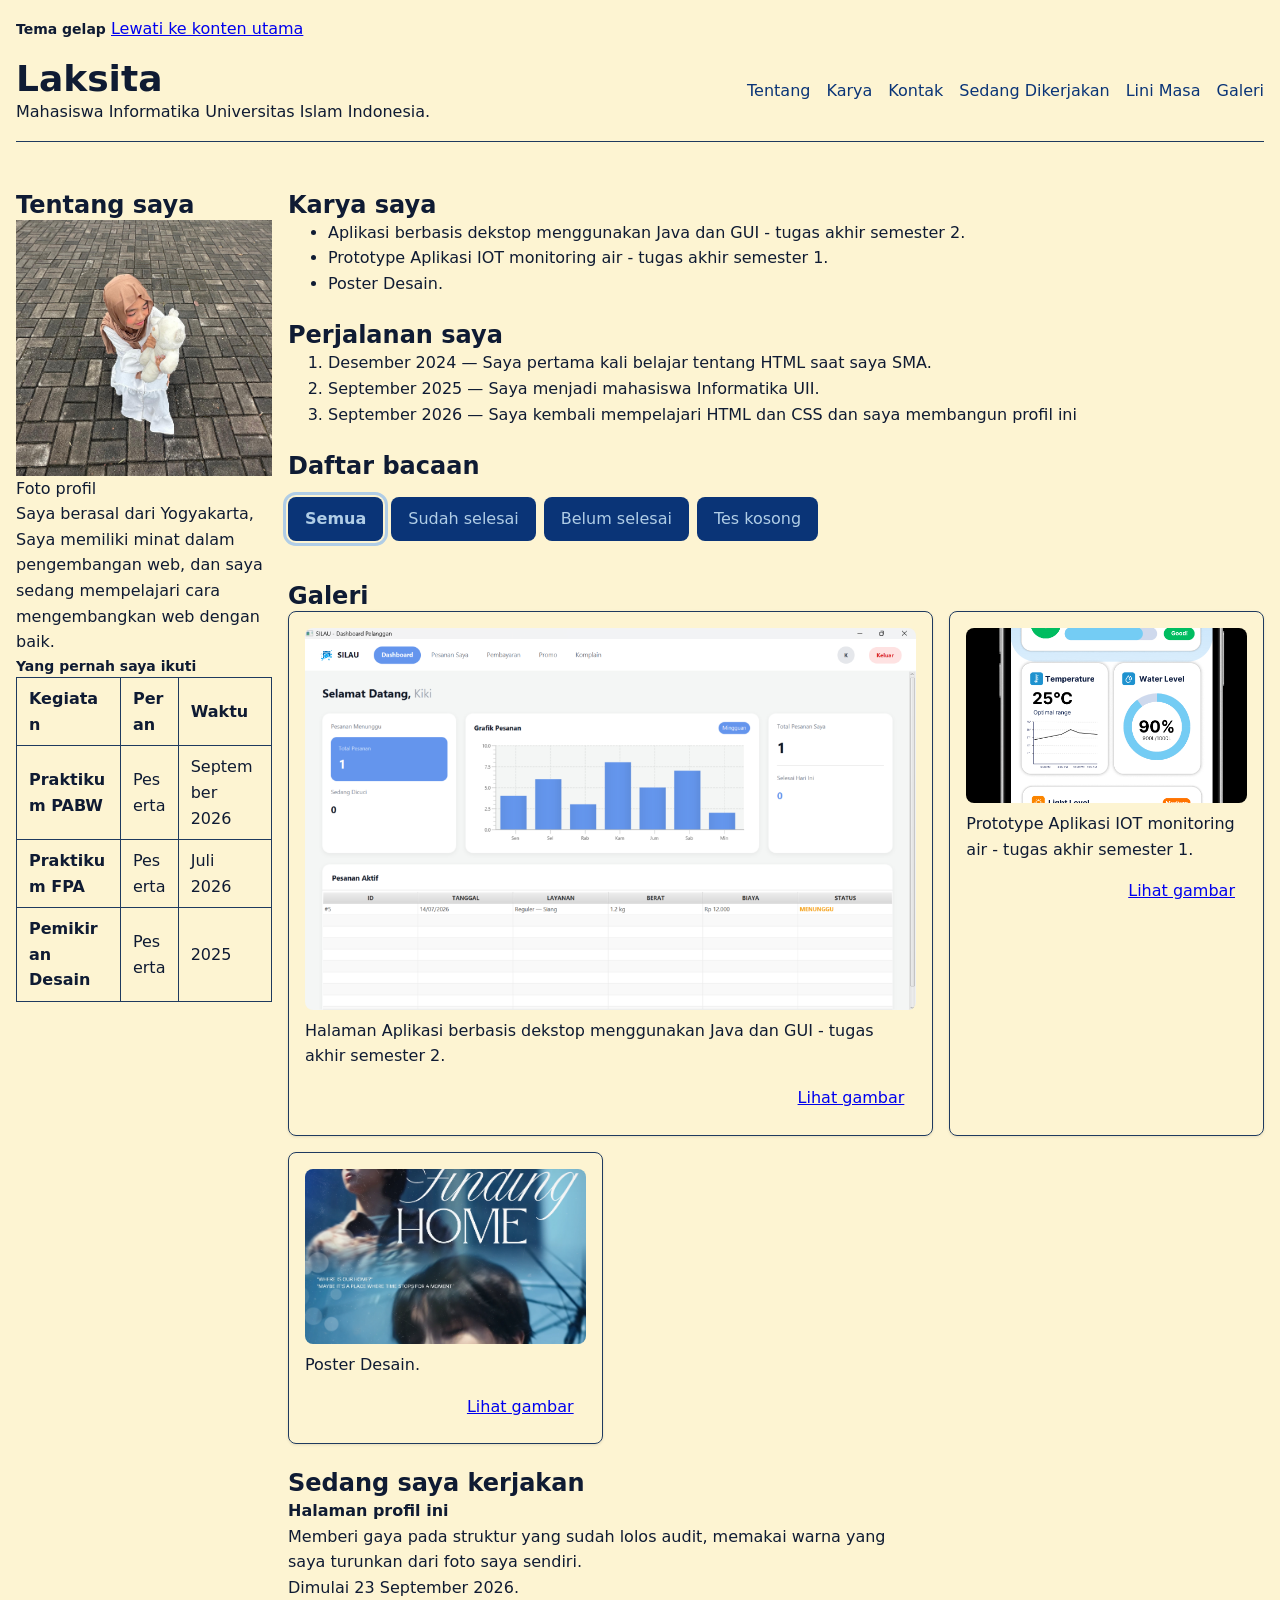
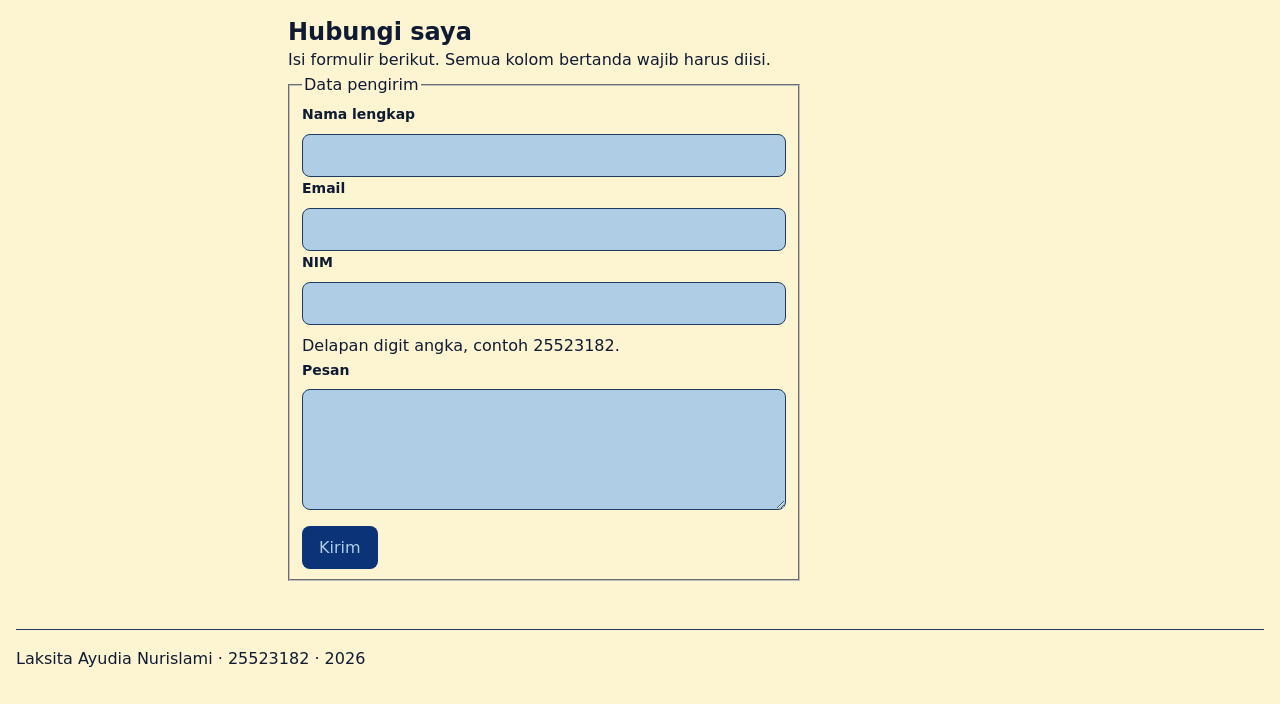
==== worksheet-p10/profil.html @ 8fb6572e "WS p10" ====
<!DOCTYPE html>

<html lang="id">


<head>
  <meta charset="utf-8">
  <meta name="viewport" content="width=device-width, initial-scale=1.0">
  <meta name="color-scheme" content="light dark">

  
  <title>Laksita Ayudia Nurislami — PABW 2026/2027</title>
  <meta name="description" content="Halaman profil mahasiswa PABW: tentang saya, karya, dan kontak.">

  <link rel="stylesheet" href="css/tokens.css">
  <link rel="stylesheet" href="css/base.css"> 
  <link rel="stylesheet" href="css/layout.css">
  <link rel="stylesheet" href="css/komponen.css"> 
  <link rel="stylesheet" href="css/tema.css"> 
  <link rel="stylesheet" href="css/responsif.css">
</head>

<body>
  <input type="checkbox" id="tema" class="pengalih-tema">
  <label for="tema" class="tombol-tema">Tema gelap</label>
  <a class="lewati" href="#utama">Lewati ke konten utama</a>

  <div class="page">
    <header class="kepala navbar">
      <div class="merek">
        <h1>Laksita</h1>
        <p class="tagline">Mahasiswa Informatika Universitas Islam Indonesia.</p>
      </div>
        <nav aria-label="Navigasi utama">
          <ul>
            <li><a href="#tentang">Tentang</a></li>
            <li><a href="#karya">Karya</a></li>
            <li><a href="#kontak">Kontak</a></li>
            <li><a href="#sedang-dikerjakan">Sedang Dikerjakan</a></li>
            <li><a href="#lini-masa">Lini Masa</a></li>
            <li><a href="#galeri">Galeri</a></li>
          </ul>
        </nav>
    </header>

    <main id="utama" class="isi">
      <aside class="sisi">
        <section id="tentang">
          <h2>Tentang saya</h2>
            <figure class="foto">
              <img src="media/foto-profil.jpg"
                  alt="Foto diri saya memegang boneka."
                  width="480" height="480" loading="lazy">
              <figcaption>Foto profil</figcaption>
            </figure>
          <p>Saya berasal dari Yogyakarta, Saya memiliki minat dalam pengembangan web,
            dan saya sedang mempelajari cara mengembangkan web dengan baik.</p>
          
          <div class="table-wrap">
          <table>
            <caption>Yang pernah saya ikuti</caption>
            <thead>
              <tr>
                <th scope="col">Kegiatan</th>
                <th scope="col">Peran</th>
                <th scope="col">Waktu</th>
              </tr>
            </thead>
            <tbody>
              <tr>
                <th scope="row">Praktikum PABW</th>
                <td>Peserta</td>
                <td><time datetime="2026-09">September 2026</time></td>
              </tr>
              <tr>
                <th scope="row">Praktikum FPA</th>
                <td>Peserta</td>
                <td><time datetime="2026-07">Juli 2026</time></td>
              </tr>
              <tr>
                <th scope="row">Pemikiran Desain</th>
                <td>Peserta</td>
                <td><time datetime="2025">2025</time></td>
              </tr>
            </tbody>
          </table>
          </div>
        </section>
      </aside>

      <div class="utama">
        <section id="karya">
          <h2>Karya saya</h2>

          <ul>
            <li>Aplikasi berbasis dekstop menggunakan Java dan GUI - tugas akhir semester 2.</li>
            <li>Prototype Aplikasi IOT monitoring air - tugas akhir semester 1.</li>
            <li>Poster Desain.</li>
          </ul>
        </section>

        <section id="lini-masa">
              <h2>Perjalanan saya</h2>
              <ol class="lini">
                  <li><time datetime="2024-12">Desember 2024</time> — Saya pertama kali belajar tentang HTML saat saya SMA.</li>
                  <li><time datetime="2025-09">September 2025</time> — Saya menjadi mahasiswa Informatika UII.</li>
                  <li><time datetime="2026-09">September 2026</time> — Saya kembali mempelajari HTML dan CSS dan saya membangun profil ini</li>
              </ol>
        </section>

        <section id="bacaan">
              <h2>Daftar bacaan</h2>
                <div id="filter">
                    <button type="button" data-kategori="semua" class="aktif">Semua</button>
                    <button type="button" data-kategori="selesai">Sudah selesai</button>
                    <button type="button" data-kategori="belum">Belum selesai</button>
                    <button type="button" data-kategori="tes">Tes kosong</button>
                </div>
                  <ul id="daftar"></ul>
                  <p id="pesan-kosong" hidden>Tidak ada bacaan pada kategori itu.</p>
        </section>

        <section id="galeri">
          <h2>Galeri</h2>
          <ul class="galeri">
              <li class="kartu">
              <figure>
                  <img src="media/Aplikasi-berbasis-dekstop.jpg"
                      alt="Tangkapan layar halaman Aplikasi berbasis dekstop menggunakan Java dan GUI tugas akhir semester 2."
                      width="640" height="400" loading="lazy">
                  <figcaption>Halaman Aplikasi berbasis dekstop menggunakan Java dan GUI - tugas akhir semester 2.</figcaption>
                  <div class="kartu__kaki">
                    <a href="media/Aplikasi-berbasis-dekstop.jpg">Lihat gambar</a>
                  </div>
              </figure>
              </li>
              <li class="kartu">
              <figure>
                  <img src="media/Prototype-Aplikasi-IOT-monitoring-air.png"
                      alt="Tangkapan layar halaman Prototype Aplikasi IOT monitoring air tugas akhir semester 1."
                      width="640" height="400" loading="lazy">
                  <figcaption>Prototype Aplikasi IOT monitoring air - tugas akhir semester 1.</figcaption>
                  <div class="kartu__kaki">
                    <a href="media/Prototype-Aplikasi-IOT-monitoring-air.png">Lihat gambar</a>
                  </div>
              </figure>
              </li>
              <li class="kartu">
              <figure>
                  <img src="media/Poster-desain.jpg"
                      alt="Poster Desain Yang pernah saya buat."
                      width="640" height="400" loading="lazy">
                  <figcaption>Poster Desain.</figcaption>
                  <div class="kartu__kaki">
                    <a href="media/Poster-desain.jpg">Lihat gambar</a>
                  </div>
              </figure>
              </li>
          </ul>
        </section>

        <section id="sedang-dikerjakan">
          <h2>Sedang saya kerjakan</h2>
          <article>
              <h3>Halaman profil ini</h3>
              <p>Memberi gaya pada struktur yang sudah lolos audit, memakai warna yang
              saya turunkan dari foto saya sendiri.</p>
              <p>Dimulai <time datetime="2026-09-21">23 September 2026</time>.</p>
          </article>
        </section>
      </div>

        <section id="kontak" class="bawah">
            <h2>Hubungi saya</h2>
            <p>Isi formulir berikut. Semua kolom bertanda wajib harus diisi.</p>

            <form id="form-kontak" action="#" method="post" novalidate>
              <fieldset>
                <legend>Data pengirim</legend>

                <p>
                  <label for="nama">Nama lengkap</label>
                  <input id="nama" name="nama" type="text" autocomplete="name"
                        aria-describedby="galat-nama" required>
                  <span class="pesan-galat" id="galat-nama" aria-live="polite"></span>
                </p>

                <p>
                  <label for="email">Email</label>
                  <input id="email" name="email" type="email" autocomplete="email"
                        aria-describedby="galat-email" required>
                  <span class="pesan-galat" id="galat-email" aria-live="polite"></span>
                </p>

                <p>
                  <label for="nim">NIM</label>
                  <input id="nim" name="nim" type="text" inputmode="numeric"
                        pattern="[0-9]{8}" aria-describedby="nim-bantuan galat-nim" required>
                  <span id="nim-bantuan">Delapan digit angka, contoh 25523182.</span>
                  <span class="pesan-galat" id="galat-nim" aria-live="polite"></span>
                </p>

                <p>
                  <label for="pesan">Pesan</label>
                  <textarea id="pesan" name="pesan" rows="4"
                            aria-describedby="galat-pesan" required></textarea>
                  <span class="pesan-galat" id="galat-pesan" aria-live="polite"></span>
                </p>

                <button type="submit">Kirim</button>
                <p id="status-form" role="status" hidden></p>
              </fieldset>
            </form>
        </section>
    </main>

    <footer class="kaki">
      <p>Laksita Ayudia Nurislami · 25523182 · <time datetime="2026">2026</time></p>
    </footer>
  </div>
<script type="module" src="js/app.js"></script>
<script type="module" src="js/dom.js"></script>
</body>

</html>
---- worksheet-p10/css/tokens.css ----
/* LAPIS 1 — primitif: nilai mentah, tidak menyebut peran apa pun */
:root {
  --cream-100:  #FDF4D2;   /* krem hangat */
  --blue-200:   #B0CDE6;   /* biru muda */
  --navy-500:   #0A3477;   /* biru tua: aksen utama */
  --navy-700:   #1F3A5F;   /* biru tua: garis tepi */
  --ink-900:    #0F1B33;   /* hampir hitam kebiruan: teks */
  --brown-700:  #7A3300;   /* cokelat tua: fokus */
  --red-700:    #9B0020;

  --space-1: 0.25rem;
  --space-2: 0.5rem;
  --space-3: 0.75rem;
  --space-4: 1rem;
  --space-6: 1.5rem;

  --radius-md: 0.5rem;
  --shadow-1:  0 1px 3px rgba(0, 0, 0, .10);

  --text-sm:  0.875rem;
  --text-md:  1rem;
  --text-xl:  1.5rem;
  --text-3xl: 2.25rem;
}

/* LAPIS 2 — semantik: peran. Isinya mengacu ke lapis 1. */
:root {
  --color-bg:       var(--cream-100);
  --color-fg:       var(--ink-900);
  --color-surface:  var(--blue-200);
  --color-border:   var(--navy-700);
  --color-primary:  var(--navy-500);
  --color-danger:   var(--red-700);
  --color-focus:    var(--brown-700);

  --card-pad:       var(--space-4);
  --section-gap:    var(--space-6);
}
---- worksheet-p10/css/base.css ----
*, *::before, *::after {
  box-sizing: border-box;      
}

* { margin: 0; }               
img { max-width: 100%; height: auto; display: block; }

/* E.2 — tipografi: skala, ukuran relatif, dan jarak baris */
html {
  font-size: 100%;            /* ikuti pengaturan pengguna, jangan dipatok */
}

body {
  font-family: system-ui, "Segoe UI", Roboto, sans-serif;
  font-size: var(--text-md);
  line-height: 1.6;           
  color: var(--color-fg);
  background: var(--color-bg);
  padding: var(--space-4);
}

h1 { font-size: var(--text-3xl); line-height: 1.15; }
h2 { font-size: var(--text-xl);  line-height: 1.25; }
h3 { font-size: var(--text-md); }

/* Batasi panjang baris supaya mata mudah berpindah baris */
main p { max-width: 60ch; }
---- worksheet-p10/css/layout.css ----
header {
  padding-block: var(--space-4);
  border-bottom: 1px solid var(--color-border);
}

nav ul {
  display: flex;
  flex-wrap: wrap;
  gap: var(--space-4);
  list-style: none;
  padding: 0;
}

nav a {
  color: var(--color-primary);
  text-decoration: none;
}

nav a:hover { text-decoration: underline; }

footer {
  padding-block: var(--space-4);
  border-top: 1px solid var(--color-border);
  color: var(--color-fg);
}

.page {
  display: grid;
  grid-template-rows: auto 1fr auto;
  row-gap: var(--space-6);
  min-height: calc(100dvh - 2 * var(--space-4));
}

.navbar {
  display: flex;
  flex-wrap: wrap;
  align-items: center;
  justify-content: space-between;
  gap: var(--space-4);
}

/* wadah grid: dua area, sidebar di kiri */
.isi {
  display: grid;
  grid-template-columns: 16rem 1fr;
  grid-template-areas: 
    "sisi utama"
    "sisi bawah";
  gap: var(--space-6);
  align-items: start;
  padding-block: var(--space-6);
}

.sisi {
  grid-area: sisi;
  min-width: 0;
}

.bawah{
  grid-area: bawah;
  min-width: 0;
}

.utama {
  grid-area: utama;
  min-width: 0;
  display: flex;
  flex-direction: column;
  gap: var(--section-gap);
}
---- worksheet-p10/css/komponen.css ----
.form-kolom {
  display: flex;
  flex-direction: column;
  gap: var(--space-2);          /* jarak label ke isian, seragam */
}

label {
  font-size: var(--text-sm);
  font-weight: 600;
}

input, select, textarea {
  font: inherit;                /* kolom isian ikut ukuran huruf halaman */
  padding: var(--space-2) var(--space-3);
  border: 1px solid var(--color-border);
  border-radius: var(--radius-md);
  background: var(--color-surface);
  color: var(--color-fg);
}

button {
  font: inherit;
  padding: var(--space-2) var(--space-4);
  border: 1px solid transparent;
  border-radius: var(--radius-md);
  background: var(--color-primary);
  color: var(--color-surface);
  cursor: pointer;
}

:focus-visible {
  outline: 2px solid var(--color-focus);
  outline-offset: 2px;
}

table {
  border-collapse: collapse;
  width: 100%;
}

caption {
  font-size: var(--text-sm);
  font-weight: 600;
  text-align: left;
  margin-bottom: padding-bottom var(--space-2);
}

th, td {
  border: 1px solid var(--color-border);
  padding: var(--space-2) var(--space-3);
  overflow-wrap: anywhere;  /* agar teks panjang tidak meluber */
}

th {
  text-align: left;
}

input[aria-invalid="true"],
textarea[aria-invalid="true"] {
  border-color: var(--color-danger);
  border-width: 2px;
}
.pesan-galat { color: var(--color-danger); font-size: var(--text-sm); }
.pesan-galat:empty { display: none; }
#status-form { font-weight: 600; }
button:disabled { opacity: .55; cursor: not-allowed; }


form { max-width: 32rem; }

fieldset p {
  display: flex;
  flex-direction: column;
  gap: var(--space-2);
}

input, textarea { width: 100%; }
fieldset button { margin-top: var(--space-4); }

.galeri {
  display: grid;
  grid-template-columns: repeat(auto-fit, minmax(min(16rem, 100%), 1fr));
  gap: var(--space-4);
  list-style: none;             
  padding: 0;
}

.kartu {
  border: 1px solid var(--color-border);
  border-radius: var(--radius-md);
  box-shadow: var(--shadow-1);
  padding: var(--card-pad);
}

.galeri .kartu{
  display: grid;
  align-items: start;
  min-height: 14rem;
}

.kartu figure {
  display: flex;
  flex-direction: column;
  gap: var(--space-2);
  min-width: 0;  
}

.kartu img {
  width: 100%;
  aspect-ratio: 16/10;
  object-fit: cover;
  border-radius: var(--radius-md);
}

.kartu figcaption {
  overflow-wrap: anywhere;
}

@media (min-width: 58rem){
    .galeri .kartu:first-child {
      grid-column: span 2;
    }
}

.kartu__kaki {
  display: flex;
  justify-content: flex-end;
  align-items: center;
  gap: var(--space-2);
  padding: var(--space-2) var(--space-3);
  text-align: right;
}

#daftar {
  list-style: none;
  padding: 0;
  display: grid;
  gap: var(--space-4);
}

.aktif {
  outline: 3px solid currentColor;
  outline-offset: 2px;
  font-weight: 700;
}

#bacaan {
  display: flex;
  flex-direction: column;
  gap: var(--space-4);
}

#filter {
  display: flex;
  flex-wrap: wrap;
  gap: var(--space-2);
}
---- worksheet-p10/css/tema.css ----
/* tema.css — lapis semantik tema gelap */

/* H.1 — ikut pengaturan sistem: lapis semantik saja yang diganti */
@media (prefers-color-scheme: dark) {
  :root {
    --color-bg:      #0F172A;
    --color-fg:      #E2E8F0;
    --color-surface: #1E293B;
    --color-border:  #64748B;
    --color-primary: #7DA9F7;
    --color-danger:  #FF8A8A;
    --color-focus:   #FFC000;
    --shadow-1:      0 1px 3px rgba(0, 0, 0, .45);
  }
}

/* H.2 — pengalih tema tanpa JavaScript */
.pengalih-tema { position: absolute; opacity: 0; pointer-events: none; width: auto; }

/* Pilihan manual HARUS berada setelah blok media query,
   supaya menang saat keduanya menyala bersamaan. */
:root:has(#tema:checked) {
  --color-bg:      #0F172A;
  --color-fg:      #E2E8F0;
  --color-surface: #1E293B;
  --color-border:  #64748B;
  --color-primary: #7DA9F7;
  --color-danger:  #FF8A8A;
  --color-focus:   #FFC000;
}
---- worksheet-p10/css/responsif.css ----
.isi {
  display: grid;
  grid-template-columns: 1fr;
  grid-template-areas:
    "utama"
    "bawah"
    "sisi";
  gap: var(--space-4);
}

.galeri {
  display: grid;
  grid-template-columns: 1fr;
  gap: var(--space-4);
}

@media (min-width: 48rem) {
  .galeri { grid-template-columns: repeat(2, 1fr); }
}

@media (min-width: 60rem) {
  .isi {
    grid-template-columns: 16rem 1fr;
    grid-template-areas:
      "sisi utama"
      "sisi bawah";
  }
  .galeri { grid-template-columns: repeat(3, 1fr); }
}

.table-wrap {
  overflow-x: auto;
}
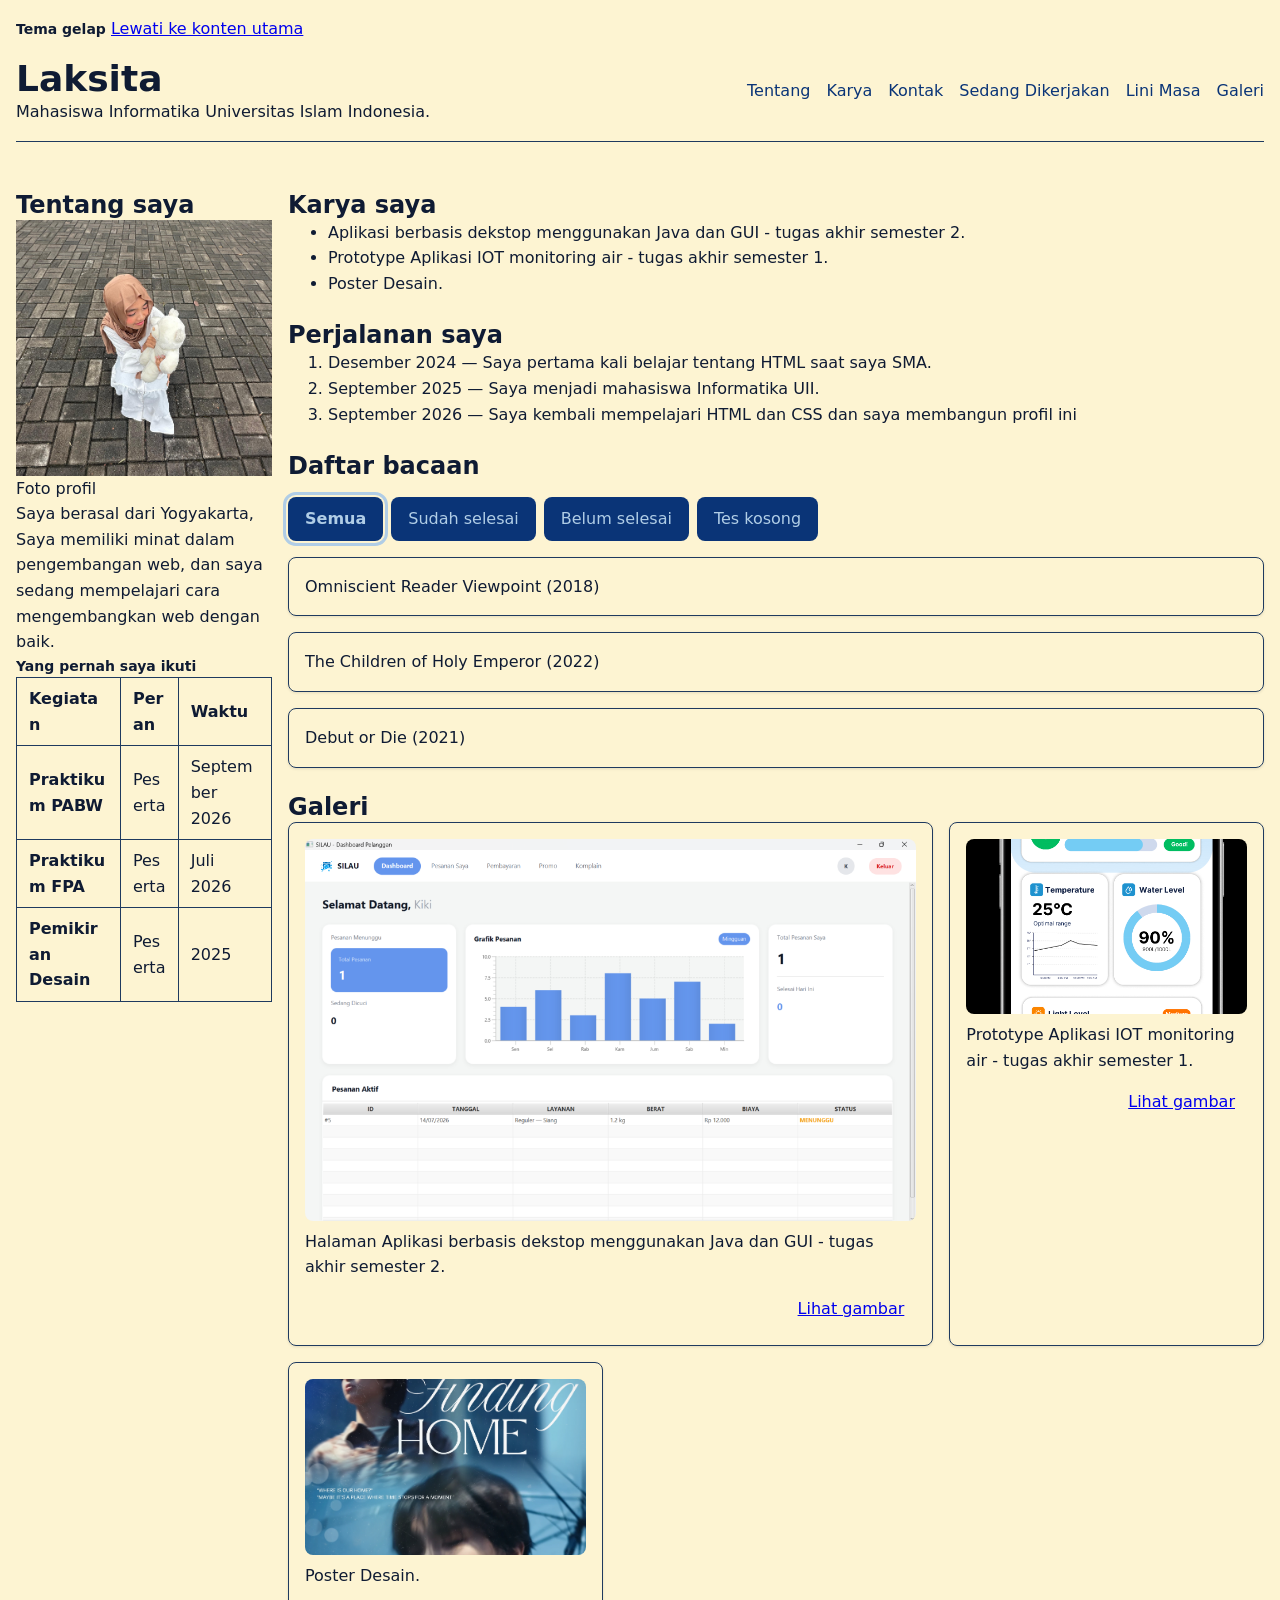
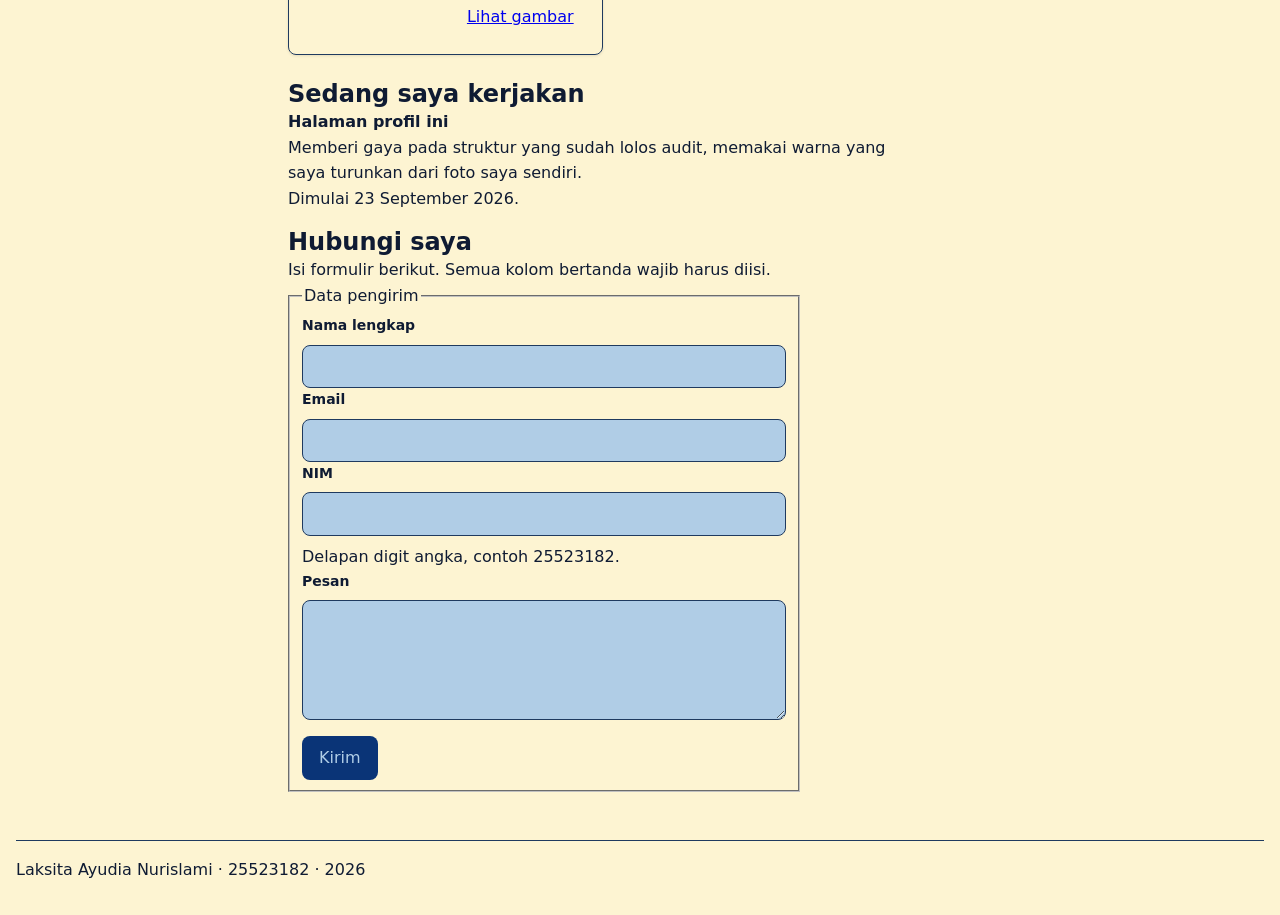
==== commit f14e8218: "P10: panggilan pertama dan status balasan" ====
--- a/worksheet-p10/profil.html
+++ b/worksheet-p10/profil.html
@@ -218,6 +218,7 @@
       <p>Laksita Ayudia Nurislami · 25523182 · <time datetime="2026">2026</time></p>
     </footer>
   </div>
+<script type="module" src="js/api.js"></script>
 <script type="module" src="js/app.js"></script>
 <script type="module" src="js/dom.js"></script>
 </body>
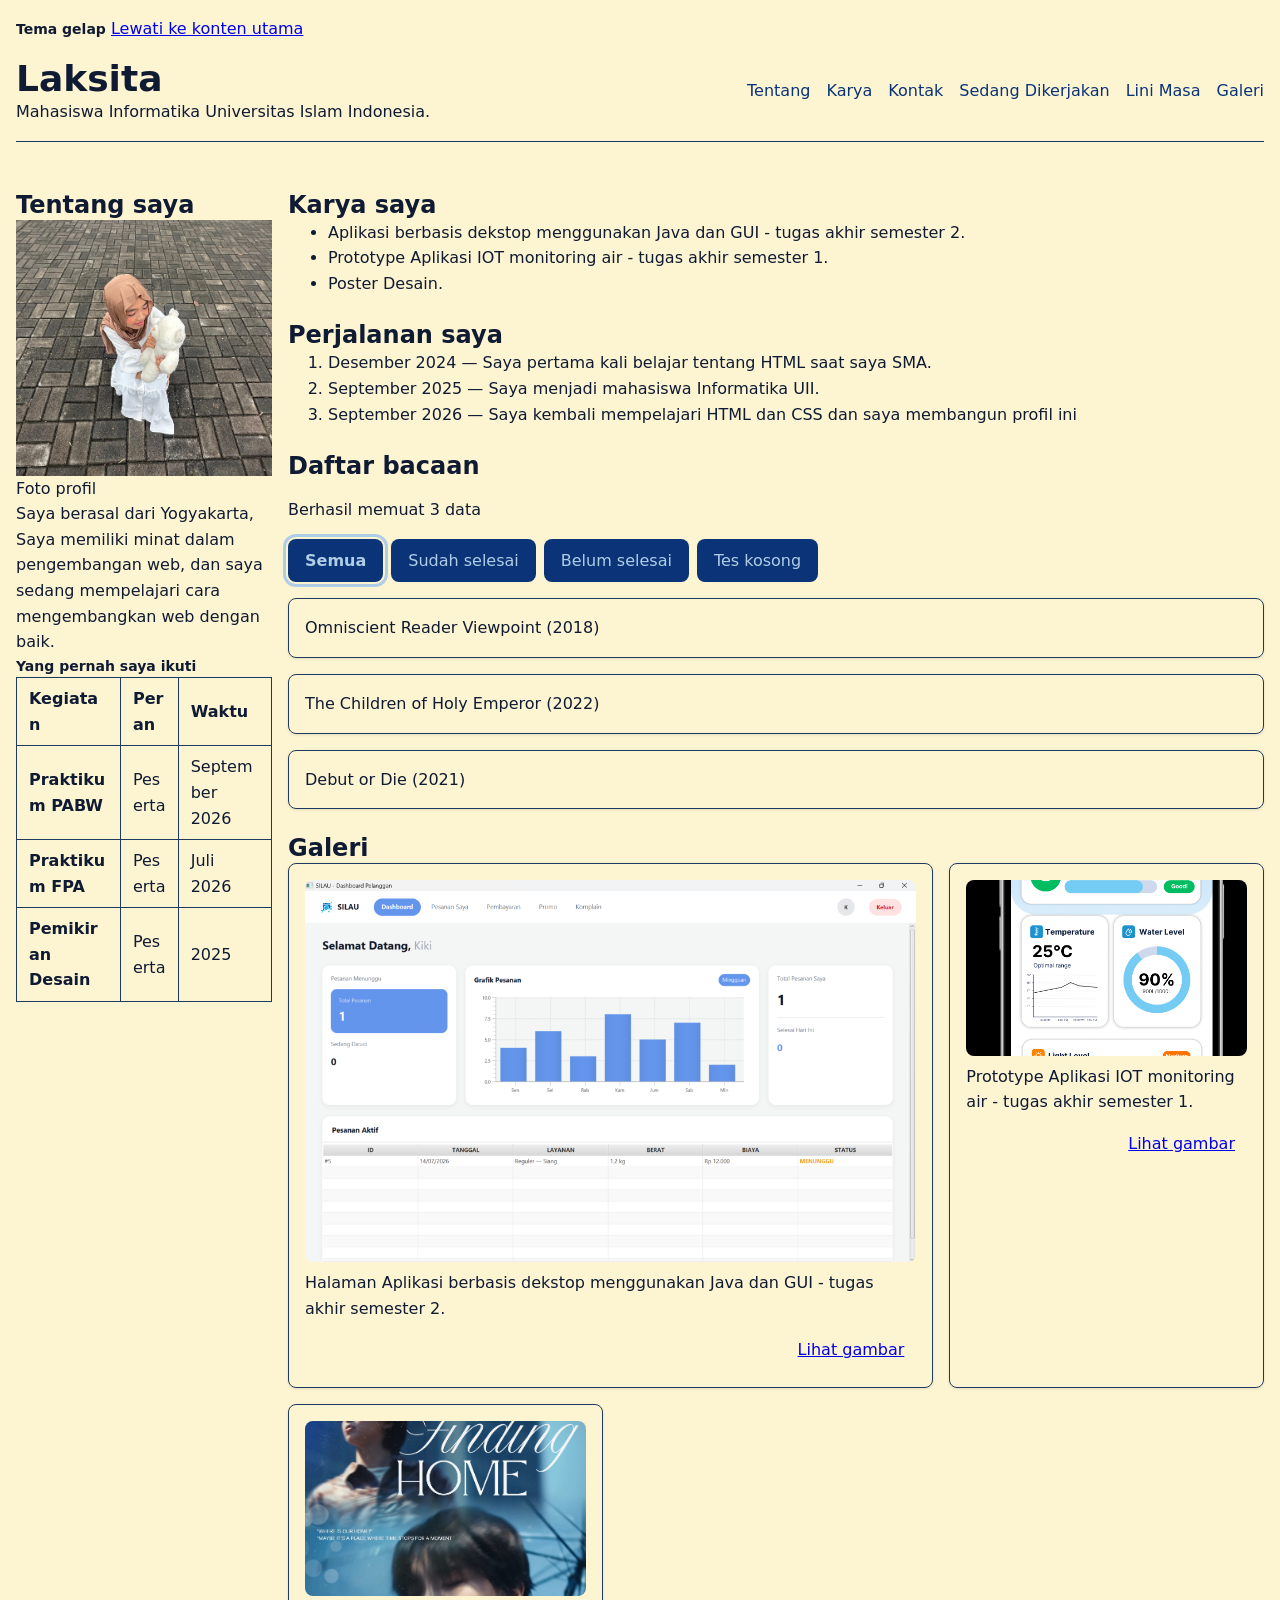
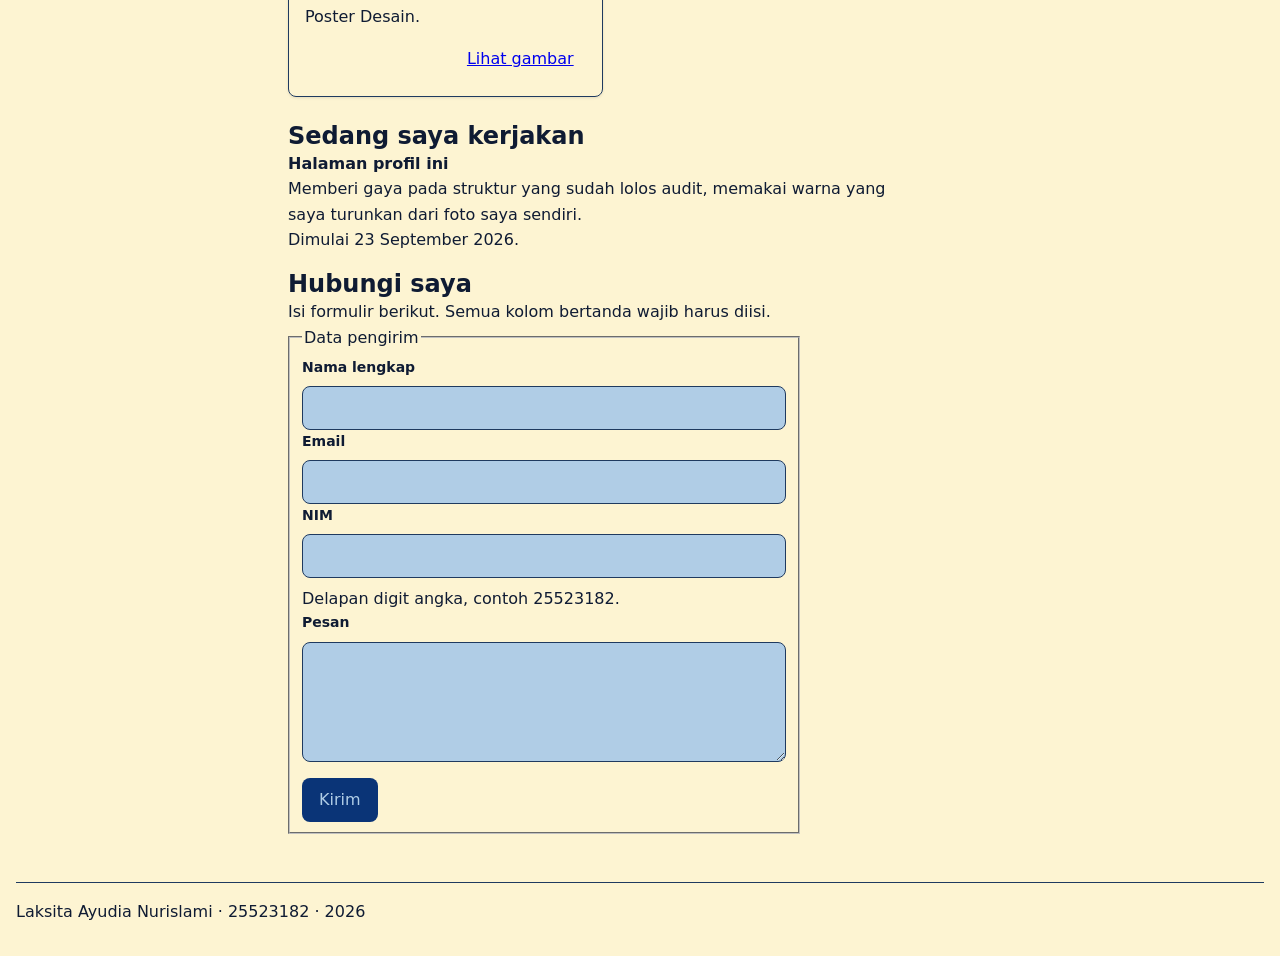
==== commit 3def83e6: "P10: async, await, dan satu try/catch" ====
--- a/worksheet-p10/profil.html
+++ b/worksheet-p10/profil.html
@@ -110,6 +110,7 @@
 
         <section id="bacaan">
               <h2>Daftar bacaan</h2>
+                <p id="status-data" role="status"></p>
                 <div id="filter">
                     <button type="button" data-kategori="semua" class="aktif">Semua</button>
                     <button type="button" data-kategori="selesai">Sudah selesai</button>
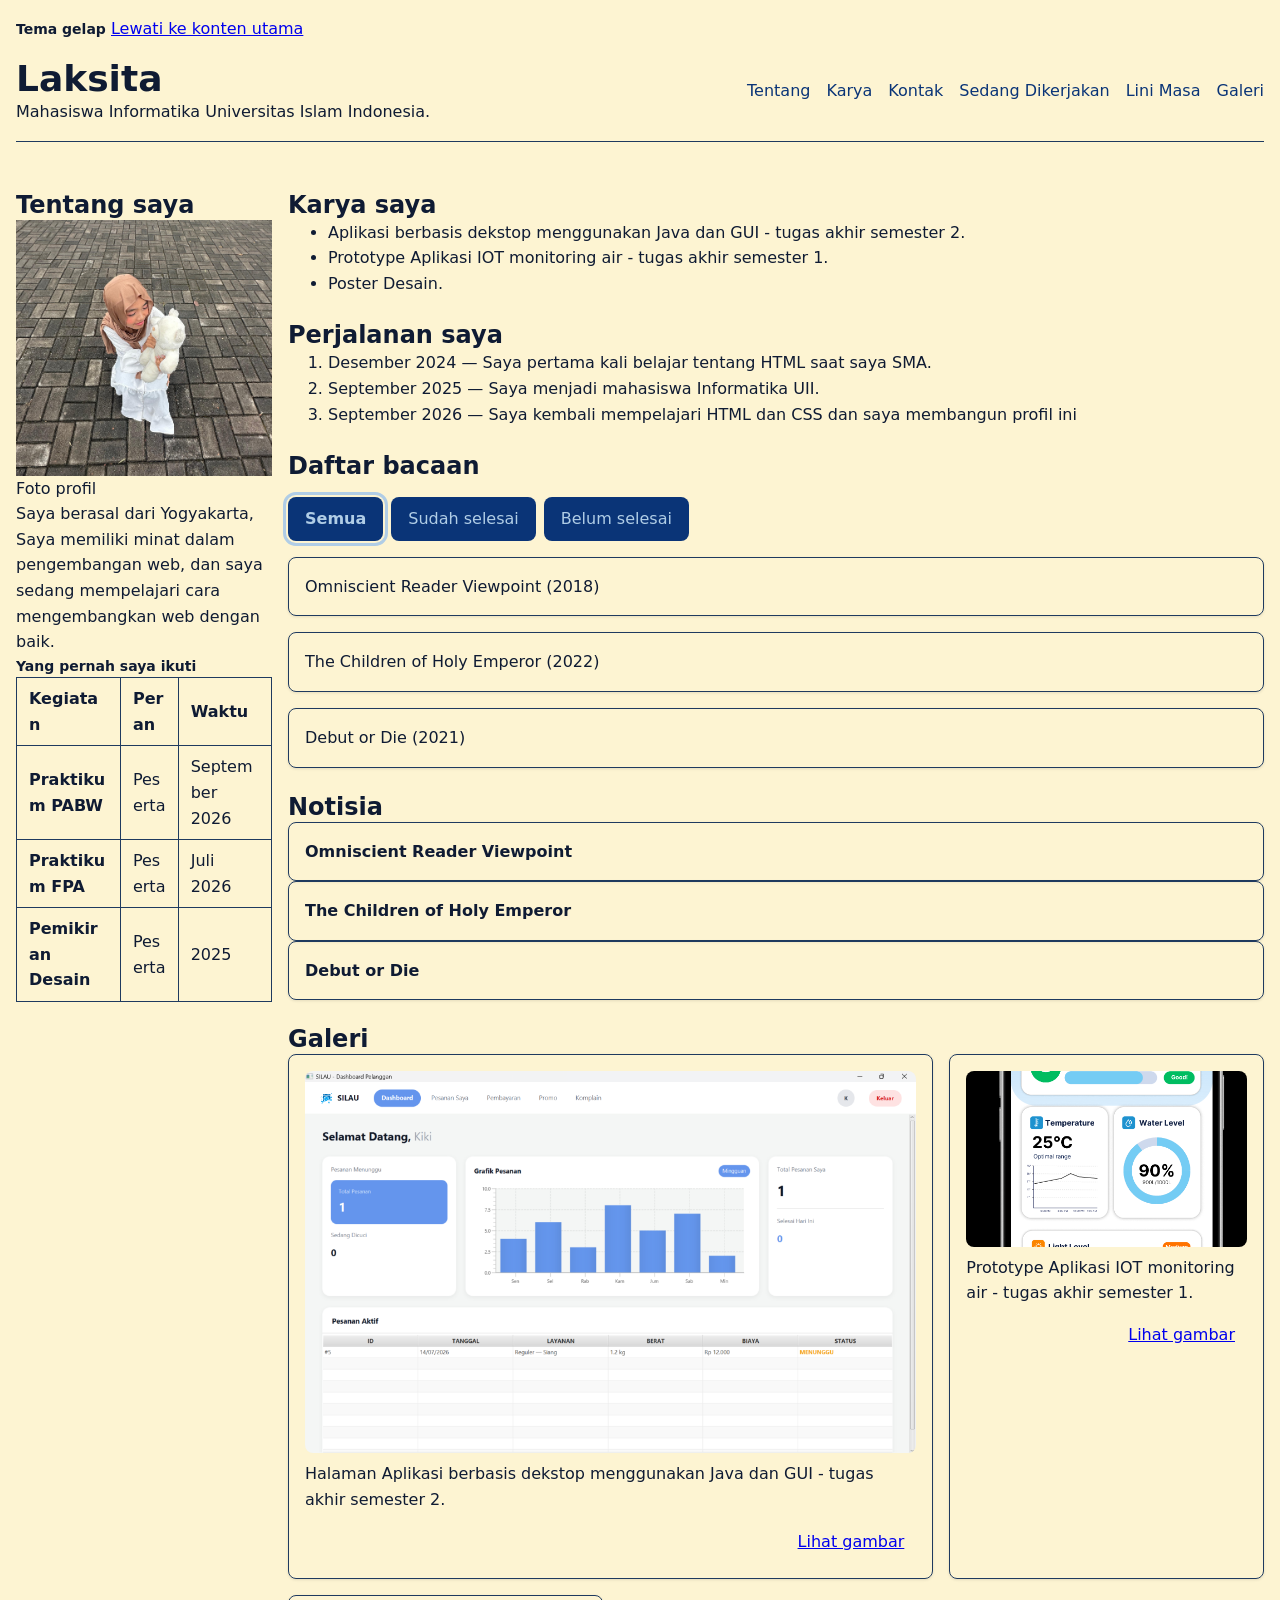
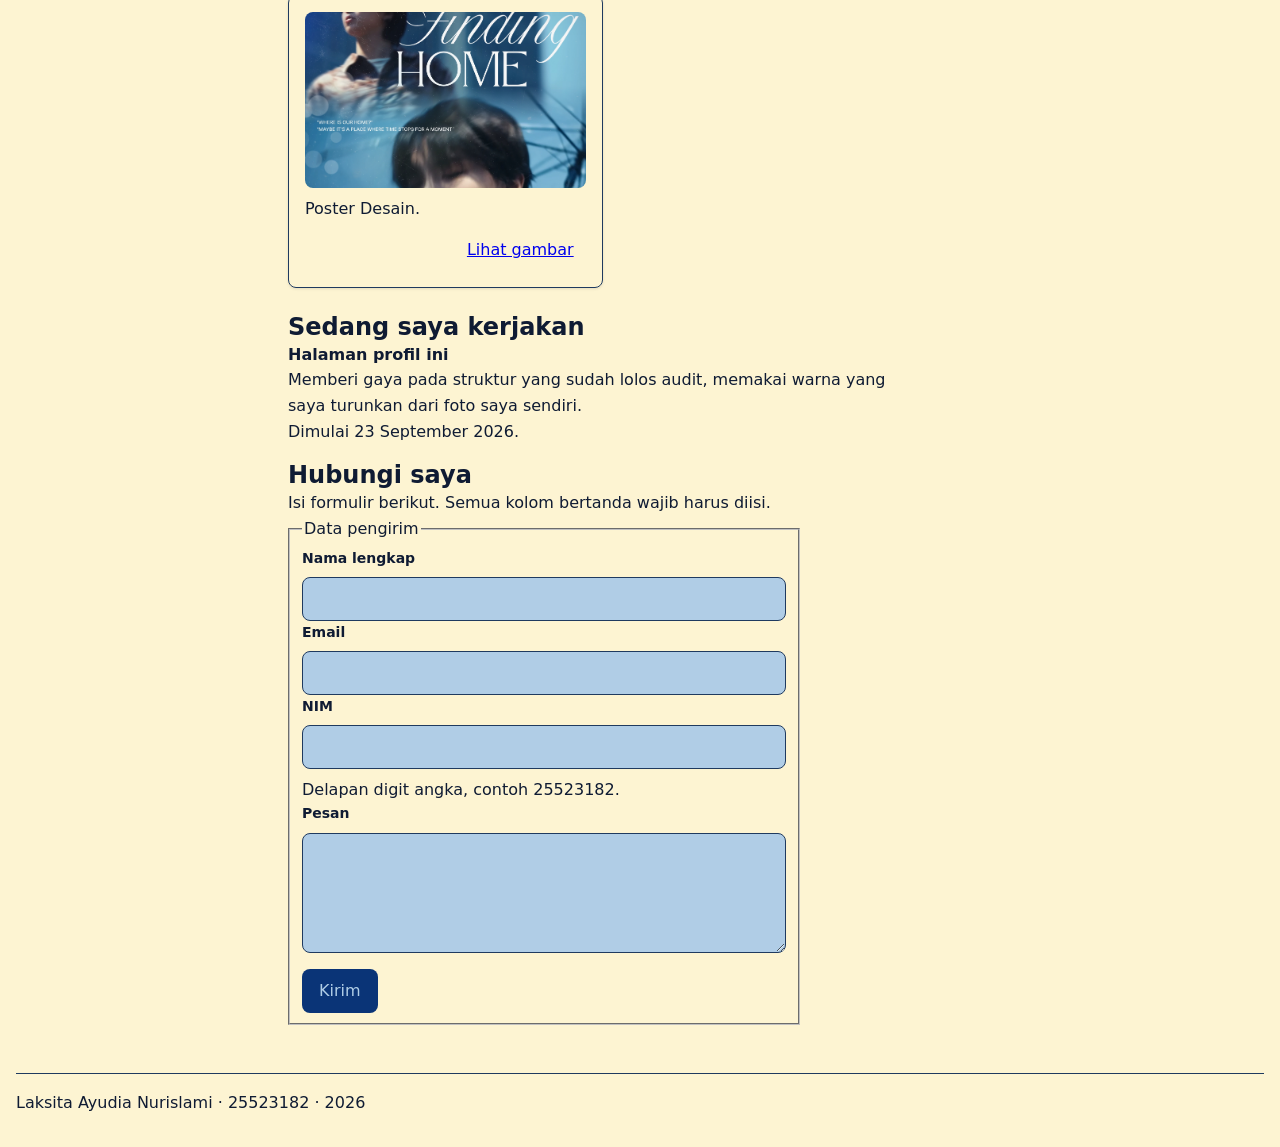
==== commit 5ad34748: "P10: data dari jaringan tampil di halaman" ====
--- a/worksheet-p10/profil.html
+++ b/worksheet-p10/profil.html
@@ -110,15 +110,18 @@
 
         <section id="bacaan">
               <h2>Daftar bacaan</h2>
-                <p id="status-data" role="status"></p>
                 <div id="filter">
                     <button type="button" data-kategori="semua" class="aktif">Semua</button>
                     <button type="button" data-kategori="selesai">Sudah selesai</button>
                     <button type="button" data-kategori="belum">Belum selesai</button>
-                    <button type="button" data-kategori="tes">Tes kosong</button>
                 </div>
                   <ul id="daftar"></ul>
                   <p id="pesan-kosong" hidden>Tidak ada bacaan pada kategori itu.</p>
+        </section>
+
+        <section id="notisia">
+          <h2>Notisia</h2>
+          <div id="daftar-notisia"></div>
         </section>
 
         <section id="galeri">
